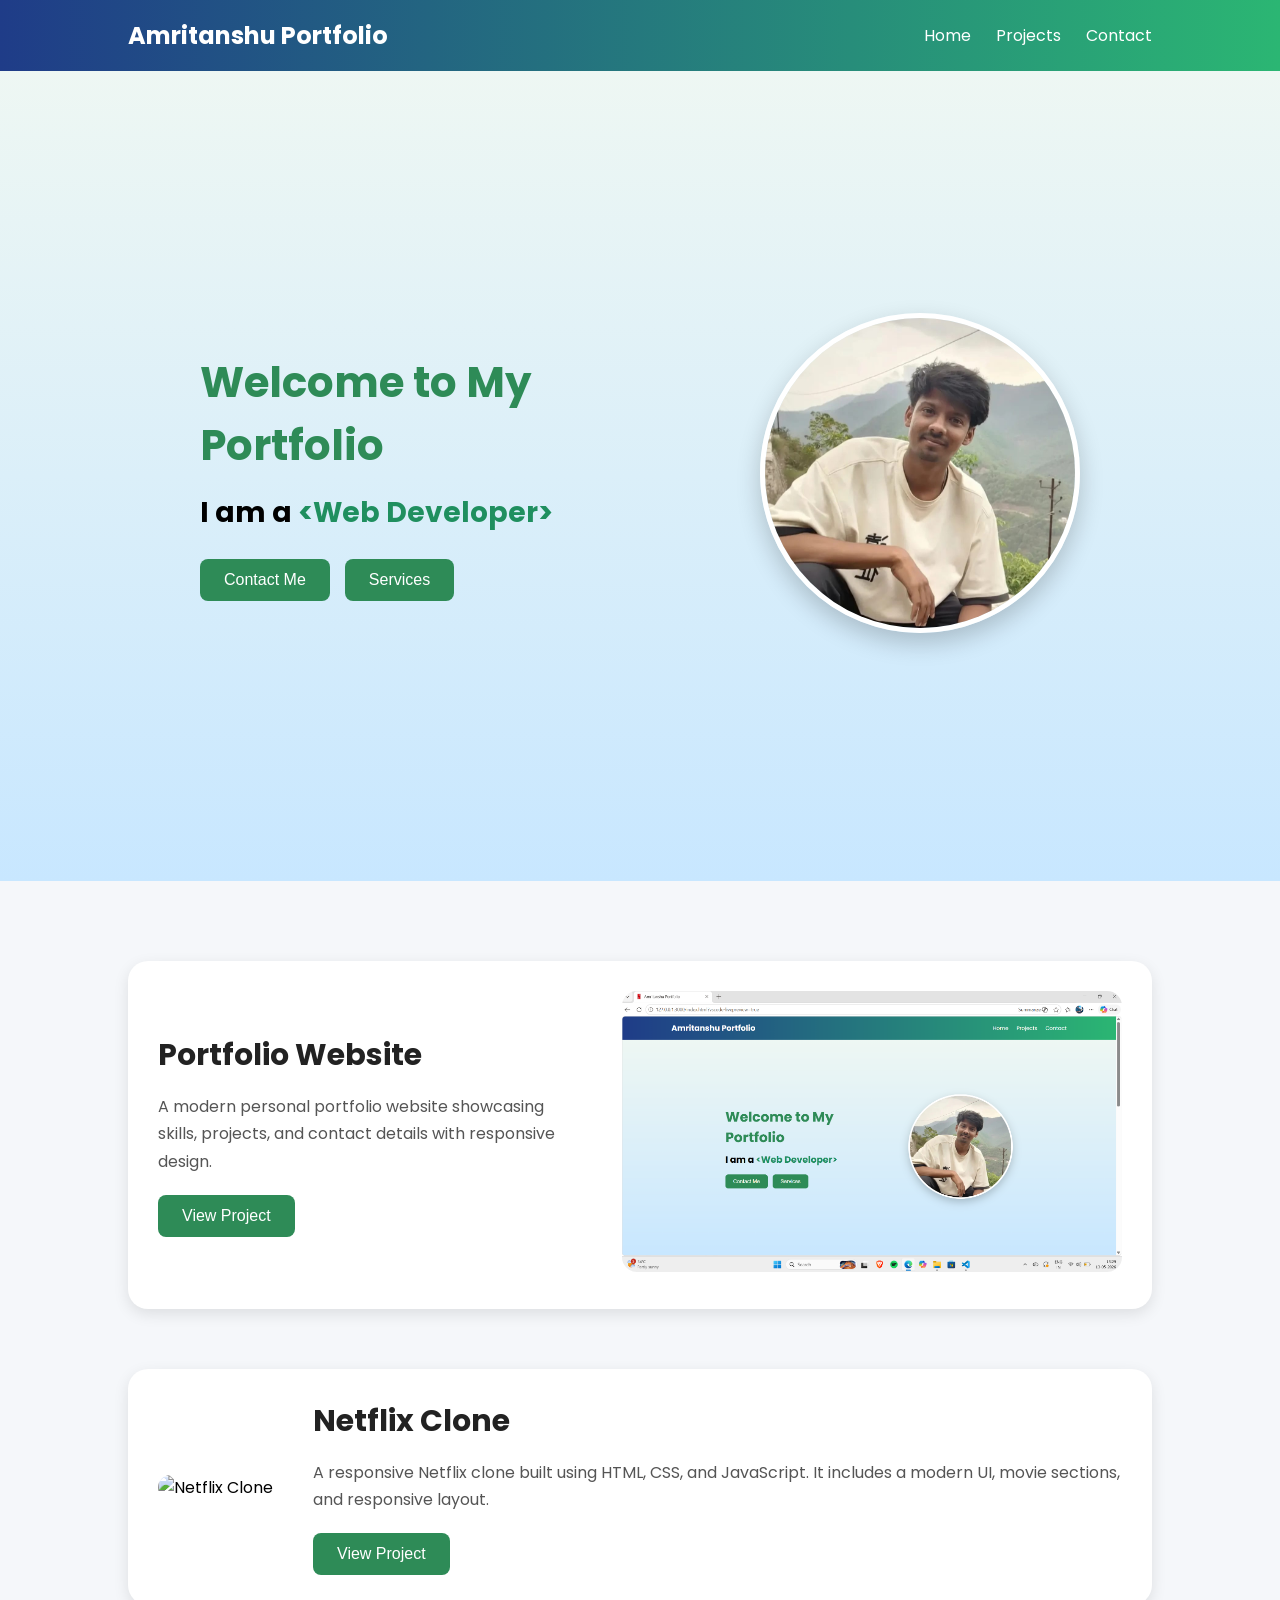
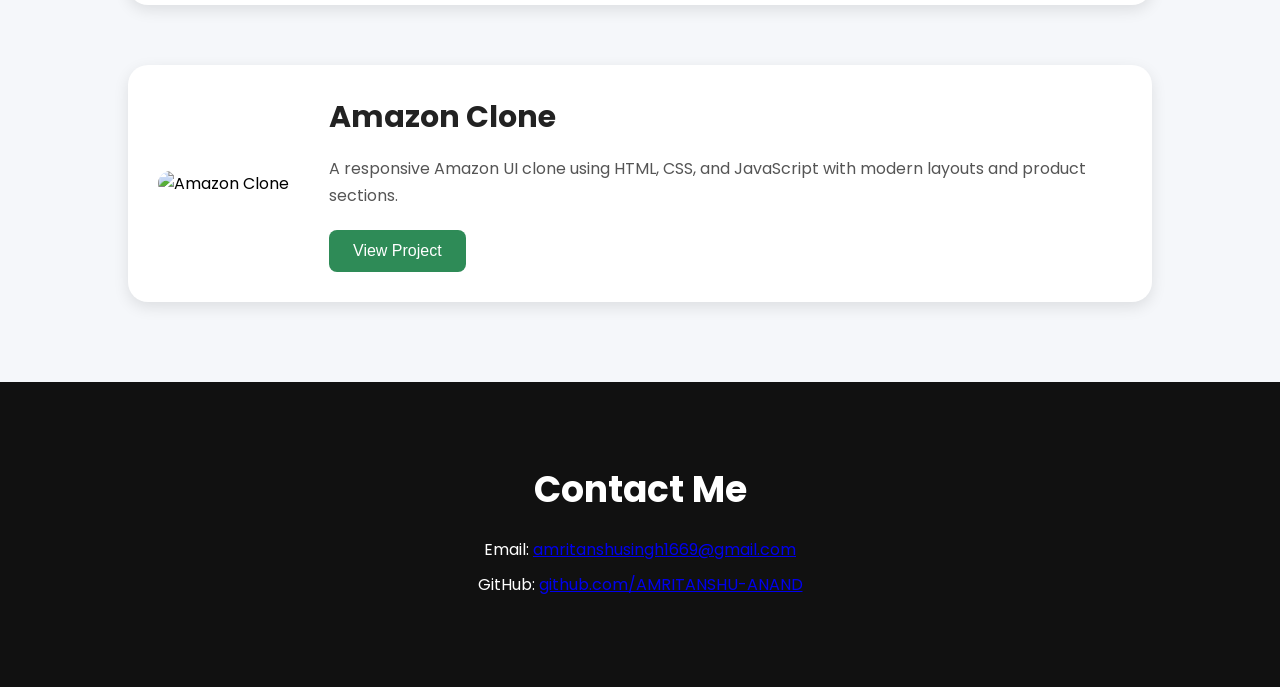
==== index.html @ d7f9ae3c "feat: implement DOM manipulation for interactive UI" ====
<!DOCTYPE html>
<html lang="en">

<head>
    <meta charset="UTF-8" />
    <meta name="viewport" content="width=device-width, initial-scale=1.0" />

    <title>Amritanshu Portfolio</title>

    <link rel="stylesheet" href="style.css" />

    <link rel="preconnect" href="https://fonts.googleapis.com">
    <link rel="preconnect" href="https://fonts.gstatic.com" crossorigin>

    <link href="https://fonts.googleapis.com/css2?family=Poppins:wght@300;400;500;600;700&display=swap"
        rel="stylesheet">
</head>

<body>

    <!-- Navbar -->
    <nav>

        <div class="logo">
            Amritanshu Portfolio
        </div>

        <ul>
            <li><a href="#">Home</a></li>
            <li><a href="#projects">Projects</a></li>
            <li><a href="#contact">Contact</a></li>
        </ul>

    </nav>

    <!-- Main -->
    <main>

        <!-- Hero Section -->
        <section class="hero">

            <div class="hero-left">

                <h1 class="one">
                    Welcome to My Portfolio
                </h1>

                <h2 class="two">
                    I am a
                    <span class="bold">&lt;Web Developer&gt;</span>
                </h2>

                <div class="buttons-container">

                    <button class="btn" id="contactBtn">
                        Contact Me
                    </button>

                    <button class="btn" id="servicesBtn">
                        Services
                    </button>

                </div>

            </div>

            <div class="hero-right">
                <img src="assets/images/my-pic.jpeg" alt="My Photo">
            </div>

        </section>

        <!-- Projects Section -->
        <section class="projects" id="projects">

            <!-- Project 1 -->
            <div class="project row-reverse">

                <div class="project-image">
                    <img src="assets/images/portfolio-screenshot.png"
                        alt="Portfolio Website">
                </div>

                <div class="project-info">

                    <h2 class="text">
                        Portfolio Website
                    </h2>

                    <p>
                        A modern personal portfolio website showcasing
                        skills, projects, and contact details with
                        responsive design.
                    </p>

                    <button class="btn project-btn">
                        View Project
                    </button>

                </div>

            </div>

            <!-- Project 2 -->
            <div class="project">

                <div class="project-image">
                    <img src="assets/images/netflix-clone-screenshot.png"
                        alt="Netflix Clone">
                </div>

                <div class="project-info">

                    <h2 class="text">
                        Netflix Clone
                    </h2>

                    <p>
                        A responsive Netflix clone built using HTML,
                        CSS, and JavaScript. It includes a modern UI,
                        movie sections, and responsive layout.
                    </p>

                    <button class="btn project-btn">
                        View Project
                    </button>

                </div>

            </div>

            <!-- Project 3 -->
            <div class="project">

                <div class="project-image">
                    <img src="assets/images/amazon-clone-screenshot.png"
                        alt="Amazon Clone">
                </div>

                <div class="project-info">

                    <h2 class="text">
                        Amazon Clone
                    </h2>

                    <p>
                        A responsive Amazon UI clone using HTML, CSS,
                        and JavaScript with modern layouts and product sections.
                    </p>

                    <button class="btn project-btn">
                        View Project
                    </button>

                </div>

            </div>

        </section>

        <!-- Contact Section -->
        <section class="contact" id="contact">

            <h2>Contact Me</h2>

            <p>
                Email:
                <a href="mailto:amritanshusingh1669@gmail.com">
                    amritanshusingh1669@gmail.com
                </a>
            </p>

            <p>
                GitHub:
                <a href="https://github.com/AMRITANSHU-ANAND"
                    target="blank">
                    github.com/AMRITANSHU-ANAND
                </a>
            </p>

        </section>

    </main>

    <script src="script.js"></script>

</body>

</html>
---- style.css ----
* {
    margin: 0;
    padding: 0;
    box-sizing: border-box;
}

body {
    font-family: "Poppins", sans-serif;
    background-color: #f5f7fa;
}

/* Navbar */

nav {
    display: flex;
    justify-content: space-between;
    align-items: center;
    padding: 18px 10%;
    background: linear-gradient(90deg, #1f3c88, #2bb673);
    color: white;
    position: sticky;
    top: 0;
    z-index: 1000;
}

.logo {
    font-size: 24px;
    font-weight: 700;
}

nav ul {
    display: flex;
    gap: 25px;
    align-items: center;
}

nav ul li {
    list-style: none;
}

nav ul li a {
    text-decoration: none;
    color: white;
    transition: 0.3s;
}

nav ul li a:hover {
    color: #d1f7e2;
}

/* Hero Section */

.hero {
    min-height: 90vh;
    display: flex;
    justify-content: center;
    align-items: center;
    gap: 60px;
    padding: 40px 10%;
    background: linear-gradient(#eef7f3, #c8e7ff);
}

.hero-left {
    max-width: 500px;
}

.one {
    font-size: 42px;
    color: seagreen;
    margin-bottom: 15px;
}

.two {
    font-size: 28px;
    margin-bottom: 20px;
}

.bold {
    color: #1f8f5f;
    font-weight: bold;
}

.buttons-container {
    display: flex;
    gap: 15px;
    margin-top: 25px;
}

.btn {
    padding: 12px 24px;
    border: none;
    border-radius: 8px;
    background-color: seagreen;
    color: white;
    font-size: 16px;
    cursor: pointer;
    transition: 0.3s;
}

.btn:hover {
    background-color: #166d4b;
    transform: translateY(-2px);
}

.hero-right img {
    width: 320px;
    height: 320px;
    border-radius: 50%;
    object-fit: cover;
    border: 5px solid white;
    box-shadow: 0 10px 25px rgba(0,0,0,0.2);
}

/* Projects */

.projects {
    padding: 80px 10%;
    display: flex;
    flex-direction: column;
    gap: 60px;
}

.project {
    display: flex;
    align-items: center;
    gap: 40px;
    background: white;
    padding: 30px;
    border-radius: 20px;
    box-shadow: 0 5px 15px rgba(0,0,0,0.1);
}

.row-reverse {
    flex-direction: row-reverse;
}

.project-image img {
    width: 100%;
    max-width: 500px;
    border-radius: 15px;
}

.project-info {
    flex: 1;
}

.project-info .text {
    font-size: 30px;
    margin-bottom: 15px;
    color: #222;
}

.project-info p {
    line-height: 1.7;
    margin-bottom: 20px;
    color: #555;
}

/* Contact */

.contact {
    padding: 80px 10%;
    text-align: center;
    background: #111;
    color: white;
}

.contact h2 {
    margin-bottom: 20px;
    font-size: 36px;
}

.contact p {
    margin: 10px 0;
}

/* Responsive */

@media (max-width: 900px) {

    .hero {
        flex-direction: column;
        text-align: center;
    }

    .project,
    .row-reverse {
        flex-direction: column;
    }

    nav {
        flex-direction: column;
        gap: 15px;
    }

    .hero-right img {
        width: 250px;
        height: 250px;
    }
}
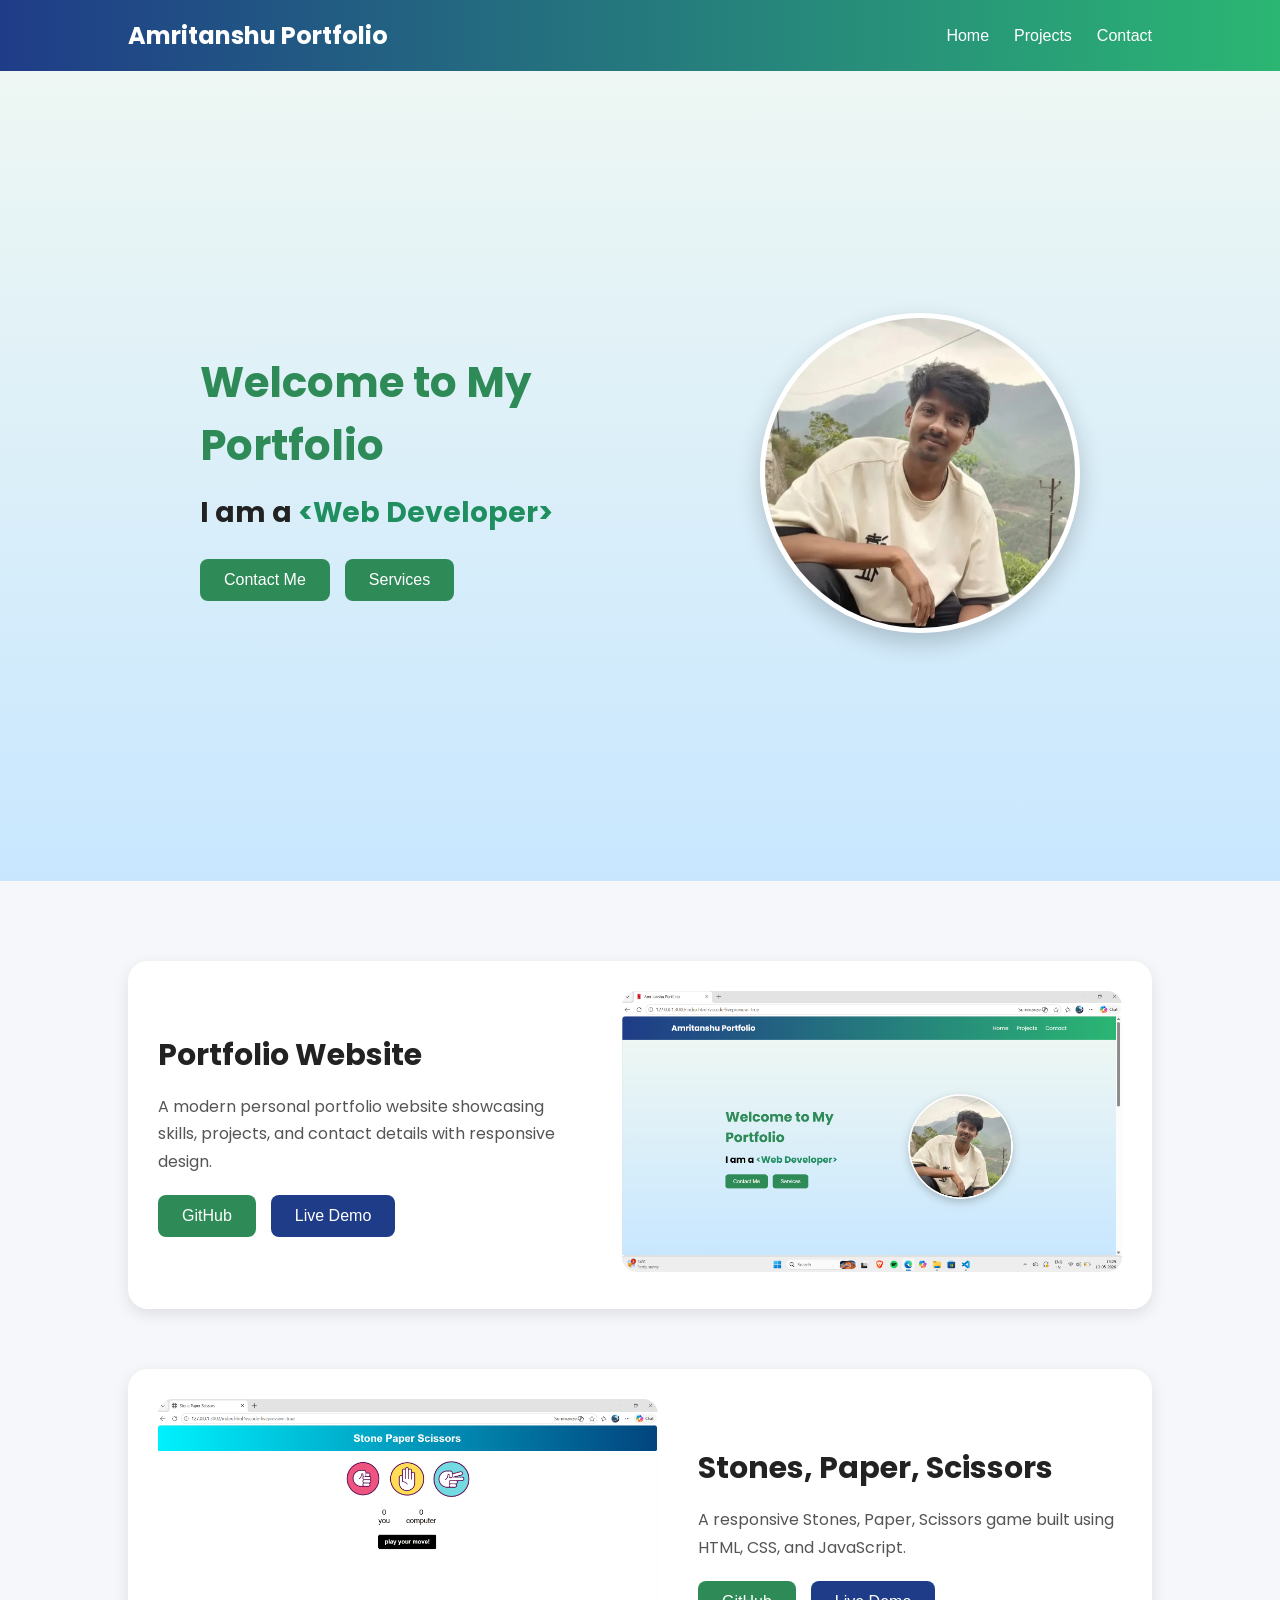
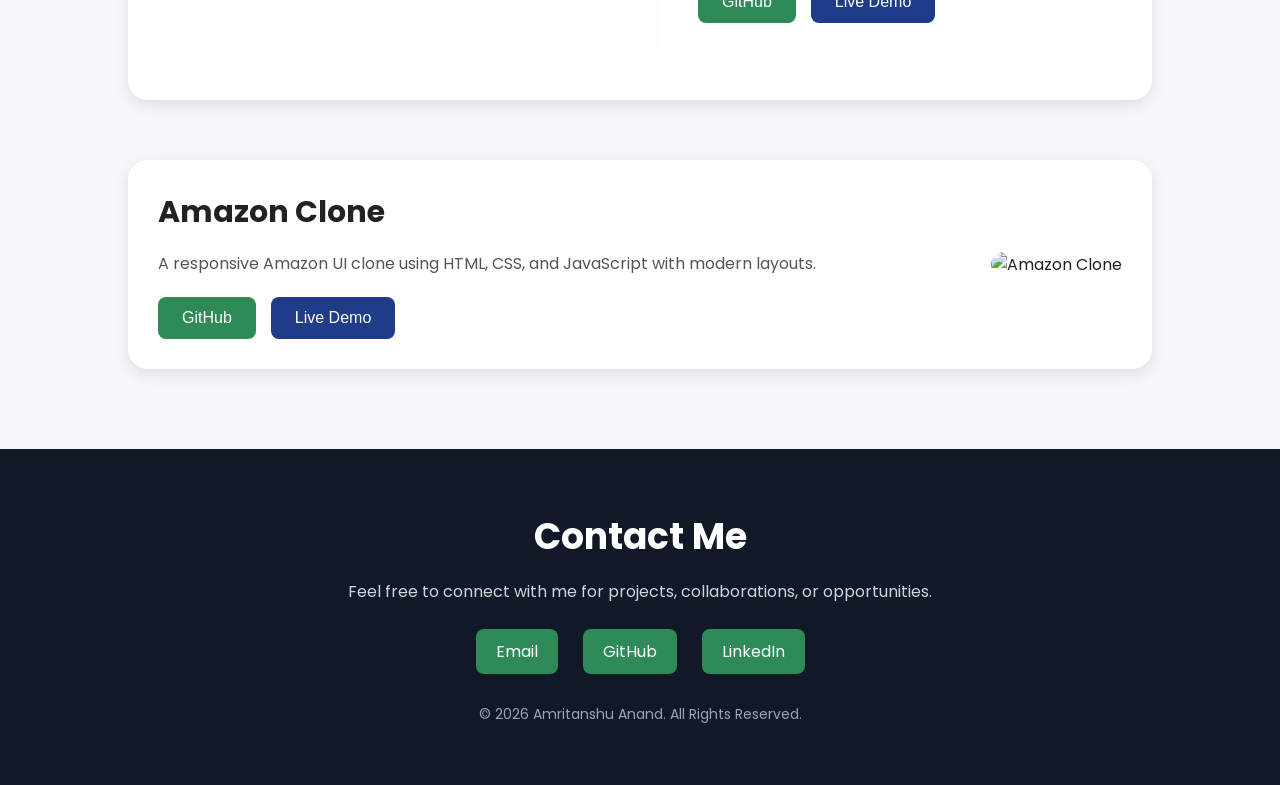
==== commit 6317db88: "feat: update portfolio design with responsive project section" ====
--- a/index.html
+++ b/index.html
@@ -71,119 +71,155 @@
         </section>
 
         <!-- Projects Section -->
-        <section class="projects" id="projects">
-
-            <!-- Project 1 -->
-            <div class="project row-reverse">
-
-                <div class="project-image">
-                    <img src="assets/images/portfolio-screenshot.png"
-                        alt="Portfolio Website">
-                </div>
-
-                <div class="project-info">
-
-                    <h2 class="text">
-                        Portfolio Website
-                    </h2>
-
-                    <p>
-                        A modern personal portfolio website showcasing
-                        skills, projects, and contact details with
-                        responsive design.
-                    </p>
-
-                    <button class="btn project-btn">
-                        View Project
-                    </button>
-
-                </div>
-
-            </div>
-
-            <!-- Project 2 -->
-            <div class="project">
-
-                <div class="project-image">
-                    <img src="assets/images/netflix-clone-screenshot.png"
-                        alt="Netflix Clone">
-                </div>
-
-                <div class="project-info">
-
-                    <h2 class="text">
-                        Netflix Clone
-                    </h2>
-
-                    <p>
-                        A responsive Netflix clone built using HTML,
-                        CSS, and JavaScript. It includes a modern UI,
-                        movie sections, and responsive layout.
-                    </p>
-
-                    <button class="btn project-btn">
-                        View Project
-                    </button>
-
-                </div>
-
-            </div>
-
-            <!-- Project 3 -->
-            <div class="project">
-
-                <div class="project-image">
-                    <img src="assets/images/amazon-clone-screenshot.png"
-                        alt="Amazon Clone">
-                </div>
-
-                <div class="project-info">
-
-                    <h2 class="text">
-                        Amazon Clone
-                    </h2>
-
-                    <p>
-                        A responsive Amazon UI clone using HTML, CSS,
-                        and JavaScript with modern layouts and product sections.
-                    </p>
-
-                    <button class="btn project-btn">
-                        View Project
-                    </button>
-
-                </div>
-
-            </div>
-
-        </section>
-
-        <!-- Contact Section -->
-        <section class="contact" id="contact">
-
-            <h2>Contact Me</h2>
+        <!-- Projects Section -->
+<section class="projects" id="projects">
+
+    <!-- Project 1 -->
+    <div class="project row-reverse">
+
+        <div class="project-image">
+            <img src="assets/images/portfolio-screenshot.png"
+                alt="Portfolio Website">
+        </div>
+
+        <div class="project-info">
+
+            <h2 class="text">Portfolio Website</h2>
 
             <p>
-                Email:
-                <a href="mailto:amritanshusingh1669@gmail.com">
-                    amritanshusingh1669@gmail.com
-                </a>
+                A modern personal portfolio website showcasing
+                skills, projects, and contact details with
+                responsive design.
             </p>
 
+            <div class="project-buttons">
+
+                <button class="btn project-btn"
+                    data-link="https://github.com/AMRITANSHU-ANAND/portfolio-website">
+                    GitHub
+                </button>
+
+                <button class="btn live-btn"
+                    data-link="https://amritanshu-anand.github.io/portfolio-website/">
+                    Live Demo
+                </button>
+
+            </div>
+
+        </div>
+
+    </div>
+
+    <!-- Project 2 -->
+    <div class="project">
+
+        <div class="project-image">
+            <img src="assets/images/stones-paper-scissors-screenshot.png"
+                alt="Stones Paper Scissors">
+        </div>
+
+        <div class="project-info">
+
+            <h2 class="text">Stones, Paper, Scissors</h2>
+
             <p>
-                GitHub:
-                <a href="https://github.com/AMRITANSHU-ANAND"
-                    target="blank">
-                    github.com/AMRITANSHU-ANAND
-                </a>
+                A responsive Stones, Paper, Scissors game built using
+                HTML, CSS, and JavaScript.
             </p>
 
-        </section>
+            <div class="project-buttons">
+
+                <button class="btn project-btn"
+                    data-link="https://github.com/AMRITANSHU-ANAND/stone-paper-scissors-game">
+                    GitHub
+                </button>
+
+                <button class="btn live-btn"
+                    data-link="https://amritanshu-anand.github.io/stone-paper-scissors-game/">
+                    Live Demo
+                </button>
+
+            </div>
+
+        </div>
+
+    </div>
+
+    <!-- Project 3 -->
+    <div class="project row-reverse">
+
+        <div class="project-image">
+            <img src="assets/images/amazon-clone-screenshot.png"
+                alt="Amazon Clone">
+        </div>
+
+        <div class="project-info">
+
+            <h2 class="text">Amazon Clone</h2>
+
+            <p>
+                A responsive Amazon UI clone using HTML, CSS,
+                and JavaScript with modern layouts.
+            </p>
+
+            <div class="project-buttons">
+
+                <button class="btn project-btn"
+                    data-link="https://github.com/AMRITANSHU-ANAND/amazon-clone">
+                    GitHub
+                </button>
+
+                <button class="btn live-btn"
+                    data-link="https://amritanshu-anand.github.io/amazon-clone/">
+                    Live Demo
+                </button>
+
+            </div>
+
+        </div>
+
+    </div>
+
+</section>
 
     </main>
 
     <script src="script.js"></script>
 
+    <!-- Contact Footer -->
+<footer class="footer" id="contact">
+
+    <h2>Contact Me</h2>
+
+    <p class="footer-text">
+        Feel free to connect with me for projects,
+        collaborations, or opportunities.
+    </p>
+
+    <div class="footer-links">
+
+        <a href="mailto:amritanshusingh1669@gmail.com">
+            Email
+        </a>
+
+        <a href="https://github.com/AMRITANSHU-ANAND"
+            target=" blank">
+            GitHub
+        </a>
+
+        <a href="https://www.linkedin.com/in/amritanshu-anand-4b5ba2312/"
+            target=" blank">
+            LinkedIn
+        </a>
+
+    </div>
+
+    <p class="copyright">
+        © 2026 Amritanshu Anand. All Rights Reserved.
+    </p>
+
+</footer>
+
 </body>
 
 </html>
--- a/style.css
+++ b/style.css
@@ -7,9 +7,12 @@
 body {
     font-family: "Poppins", sans-serif;
     background-color: #f5f7fa;
-}
-
-/* Navbar */
+    color: #222;
+}
+
+/* =========================
+   Navbar
+========================= */
 
 nav {
     display: flex;
@@ -42,13 +45,16 @@
     text-decoration: none;
     color: white;
     transition: 0.3s;
+    font-weight: 500;
 }
 
 nav ul li a:hover {
     color: #d1f7e2;
 }
 
-/* Hero Section */
+/* =========================
+   Hero Section
+========================= */
 
 .hero {
     min-height: 90vh;
@@ -85,6 +91,10 @@
     gap: 15px;
     margin-top: 25px;
 }
+
+/* =========================
+   Buttons
+========================= */
 
 .btn {
     padding: 12px 24px;
@@ -94,13 +104,26 @@
     color: white;
     font-size: 16px;
     cursor: pointer;
-    transition: 0.3s;
+    transition: 0.3s ease;
+    font-weight: 500;
 }
 
 .btn:hover {
     background-color: #166d4b;
     transform: translateY(-2px);
 }
+
+.live-btn {
+    background-color: #1f3c88;
+}
+
+.live-btn:hover {
+    background-color: #14295f;
+}
+
+/* =========================
+   Hero Image
+========================= */
 
 .hero-right img {
     width: 320px;
@@ -108,10 +131,12 @@
     border-radius: 50%;
     object-fit: cover;
     border: 5px solid white;
-    box-shadow: 0 10px 25px rgba(0,0,0,0.2);
-}
-
-/* Projects */
+    box-shadow: 0 10px 25px rgba(0, 0, 0, 0.2);
+}
+
+/* =========================
+   Projects Section
+========================= */
 
 .projects {
     padding: 80px 10%;
@@ -127,7 +152,7 @@
     background: white;
     padding: 30px;
     border-radius: 20px;
-    box-shadow: 0 5px 15px rgba(0,0,0,0.1);
+    box-shadow: 0 5px 15px rgba(0, 0, 0, 0.1);
 }
 
 .row-reverse {
@@ -156,31 +181,88 @@
     color: #555;
 }
 
-/* Contact */
-
-.contact {
-    padding: 80px 10%;
+.project-buttons {
+    display: flex;
+    gap: 15px;
+    margin-top: 20px;
+    flex-wrap: wrap;
+}
+
+/* =========================
+   Footer
+========================= */
+
+.footer {
+    background: #111827;
+    color: white;
     text-align: center;
-    background: #111;
-    color: white;
-}
-
-.contact h2 {
-    margin-bottom: 20px;
+    padding: 60px 10%;
+}
+
+.footer h2 {
     font-size: 36px;
-}
-
-.contact p {
-    margin: 10px 0;
-}
-
-/* Responsive */
+    margin-bottom: 15px;
+}
+
+.footer-text {
+    color: #d1d5db;
+    margin-bottom: 25px;
+    font-size: 16px;
+}
+
+.footer-links {
+    display: flex;
+    justify-content: center;
+    gap: 25px;
+    margin-bottom: 30px;
+    flex-wrap: wrap;
+}
+
+.footer-links a {
+    text-decoration: none;
+    color: white;
+    background: seagreen;
+    padding: 10px 20px;
+    border-radius: 8px;
+    transition: 0.3s ease;
+}
+
+.footer-links a:hover {
+    background: #166d4b;
+    transform: translateY(-3px);
+}
+
+.copyright {
+    color: #9ca3af;
+    font-size: 14px;
+}
+
+/* =========================
+   Responsive Design
+========================= */
 
 @media (max-width: 900px) {
+
+    nav {
+        flex-direction: column;
+        gap: 15px;
+        padding: 20px;
+    }
+
+    nav ul {
+        flex-wrap: wrap;
+        justify-content: center;
+    }
 
     .hero {
         flex-direction: column;
         text-align: center;
+        padding: 60px 8%;
+    }
+
+    .hero-right img {
+        width: 250px;
+        height: 250px;
     }
 
     .project,
@@ -188,13 +270,27 @@
         flex-direction: column;
     }
 
-    nav {
-        flex-direction: column;
-        gap: 15px;
-    }
-
-    .hero-right img {
-        width: 250px;
-        height: 250px;
+    .project-info {
+        text-align: center;
+    }
+
+    .project-buttons {
+        justify-content: center;
+    }
+
+    .one {
+        font-size: 34px;
+    }
+
+    .two {
+        font-size: 24px;
+    }
+
+    .project-info .text {
+        font-size: 26px;
+    }
+
+    .footer h2 {
+        font-size: 30px;
     }
 }
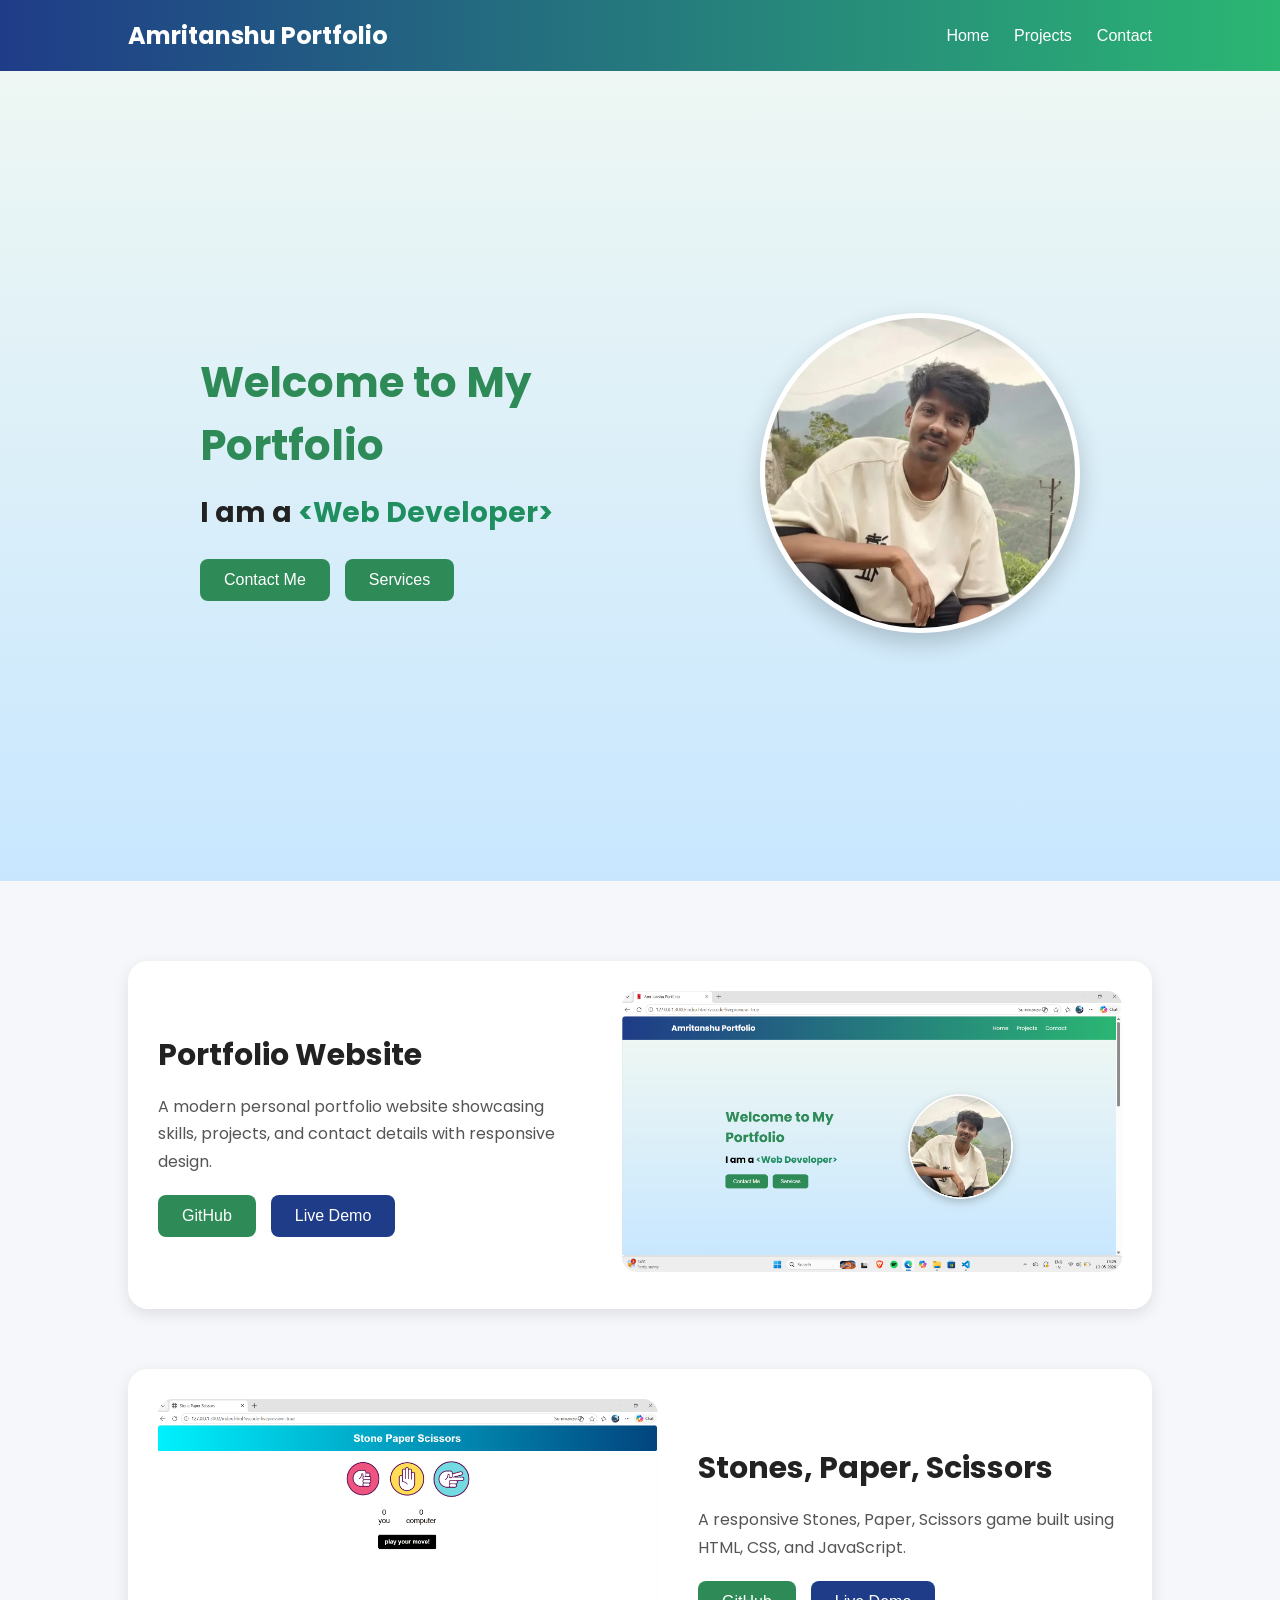
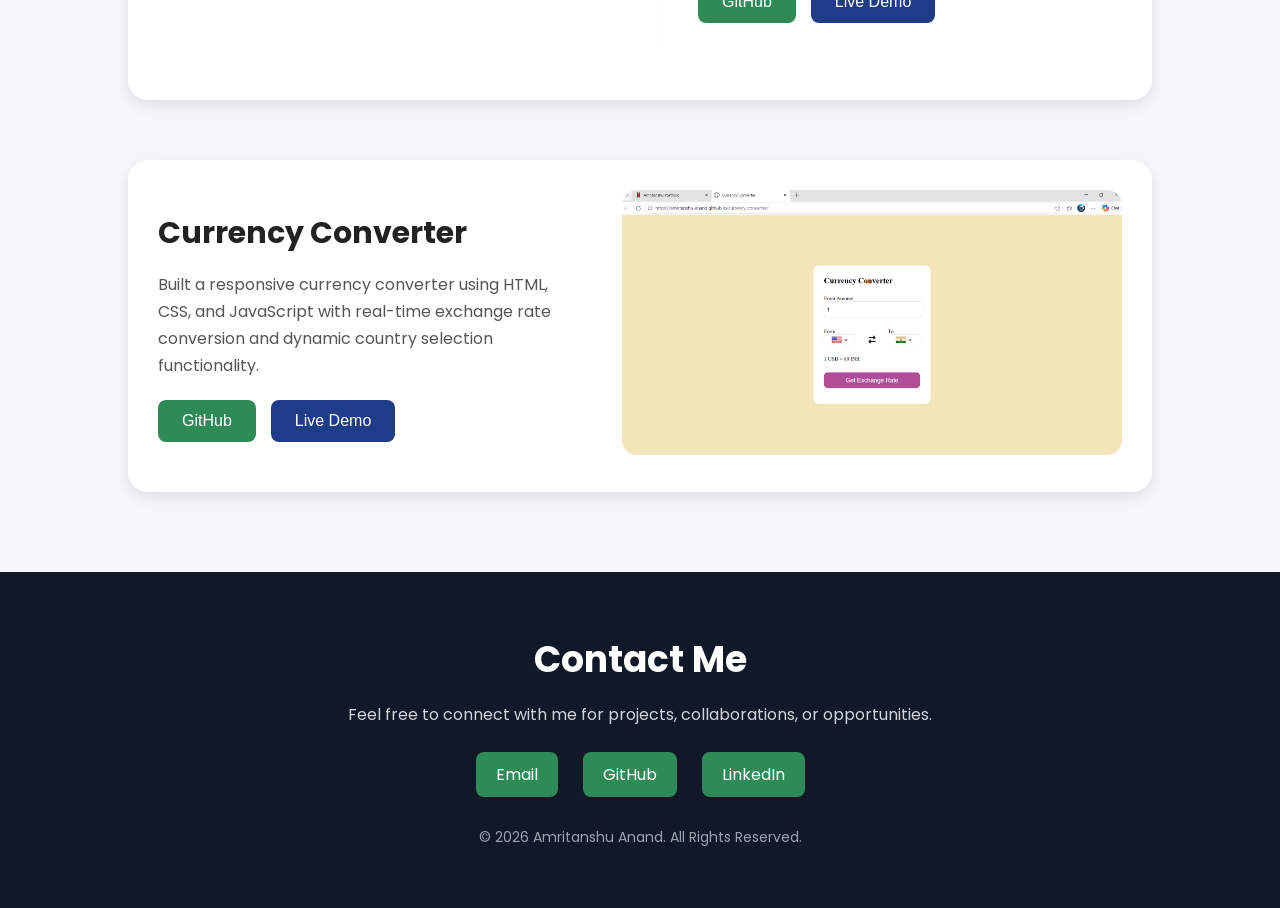
==== commit a6993717: "feat: add new project currency converter" ====
--- a/index.html
+++ b/index.html
@@ -149,28 +149,27 @@
     <div class="project row-reverse">
 
         <div class="project-image">
-            <img src="assets/images/amazon-clone-screenshot.png"
-                alt="Amazon Clone">
+            <img src="assets/images/currency-converter-screenshot.png"
+                alt="Currency Converter">
         </div>
 
         <div class="project-info">
 
-            <h2 class="text">Amazon Clone</h2>
+            <h2 class="text">Currency Converter</h2>
 
             <p>
-                A responsive Amazon UI clone using HTML, CSS,
-                and JavaScript with modern layouts.
+                Built a responsive currency converter using HTML, CSS, and JavaScript with real-time exchange rate conversion and dynamic country selection functionality.
             </p>
 
             <div class="project-buttons">
 
                 <button class="btn project-btn"
-                    data-link="https://github.com/AMRITANSHU-ANAND/amazon-clone">
+                    data-link="https://github.com/AMRITANSHU-ANAND/currency-converter">
                     GitHub
                 </button>
 
                 <button class="btn live-btn"
-                    data-link="https://amritanshu-anand.github.io/amazon-clone/">
+                    data-link="https://amritanshu-anand.github.io/currency-converter/">
                     Live Demo
                 </button>
 
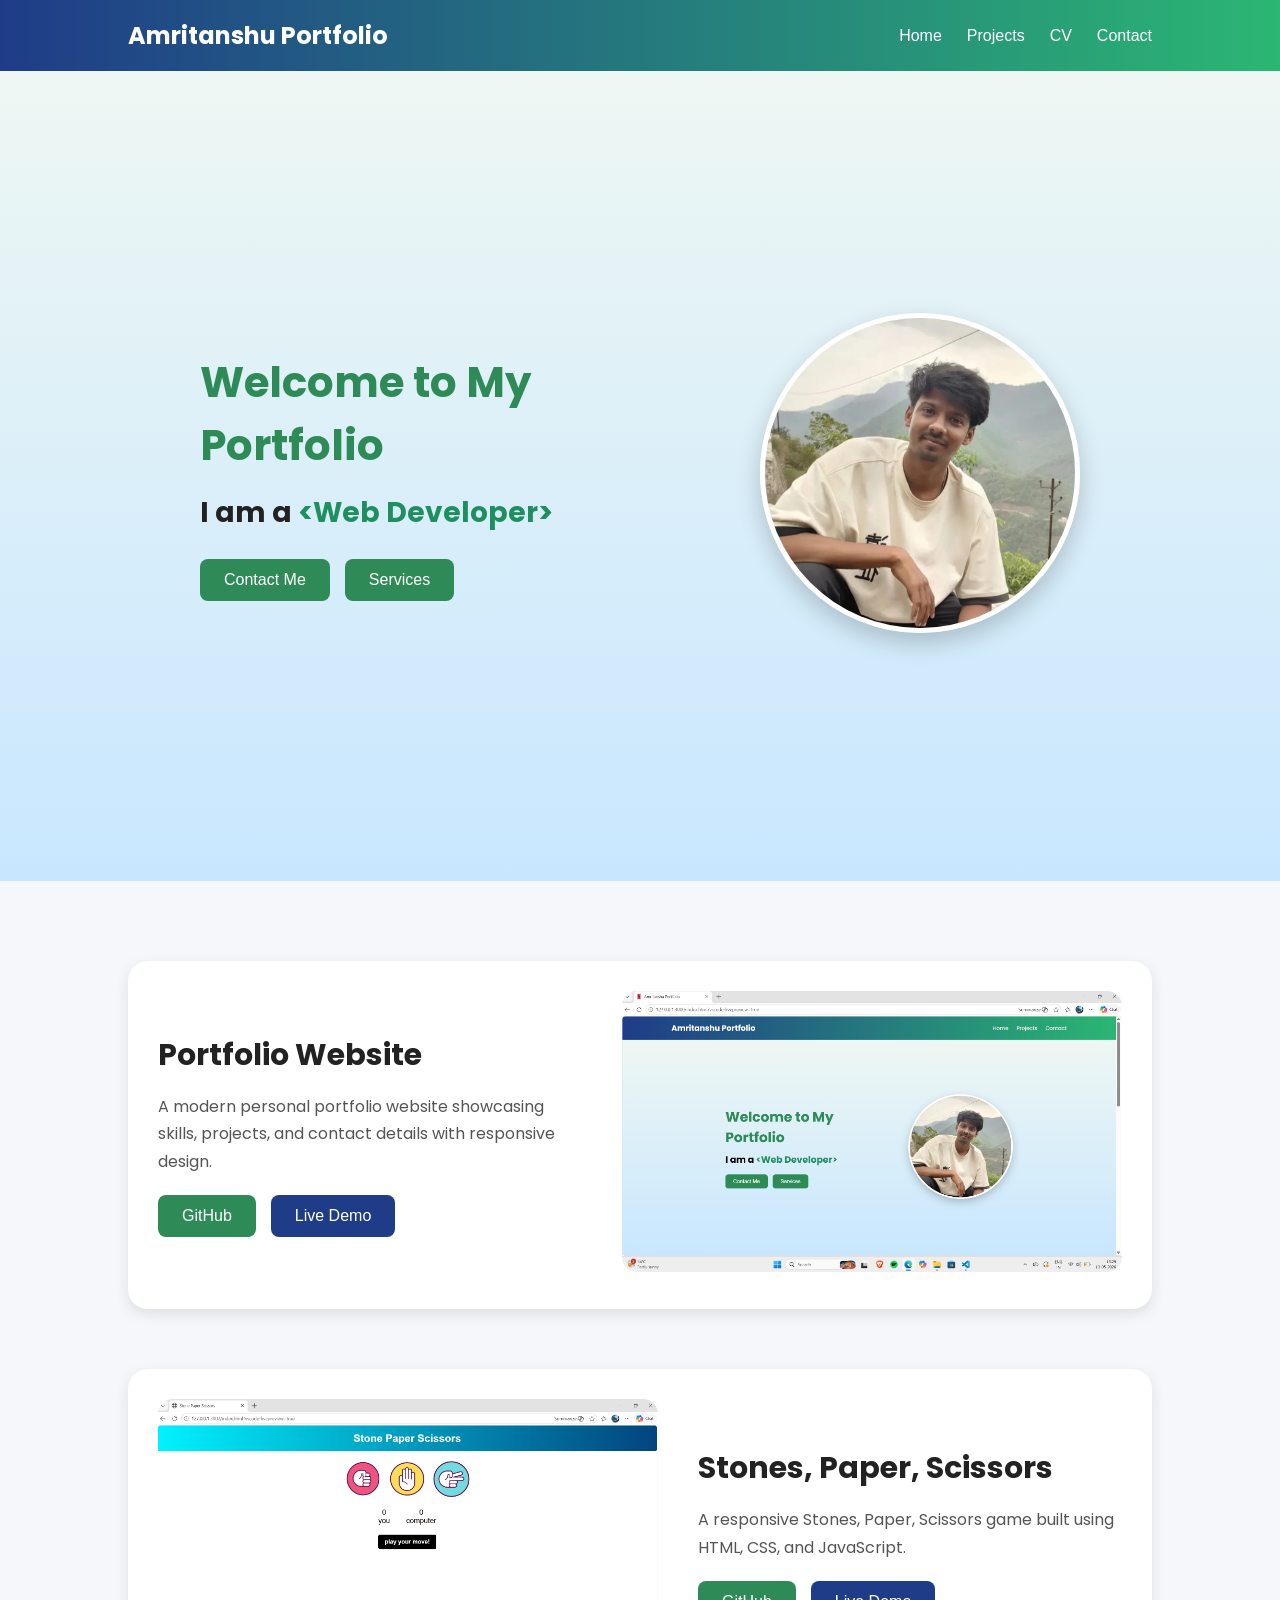
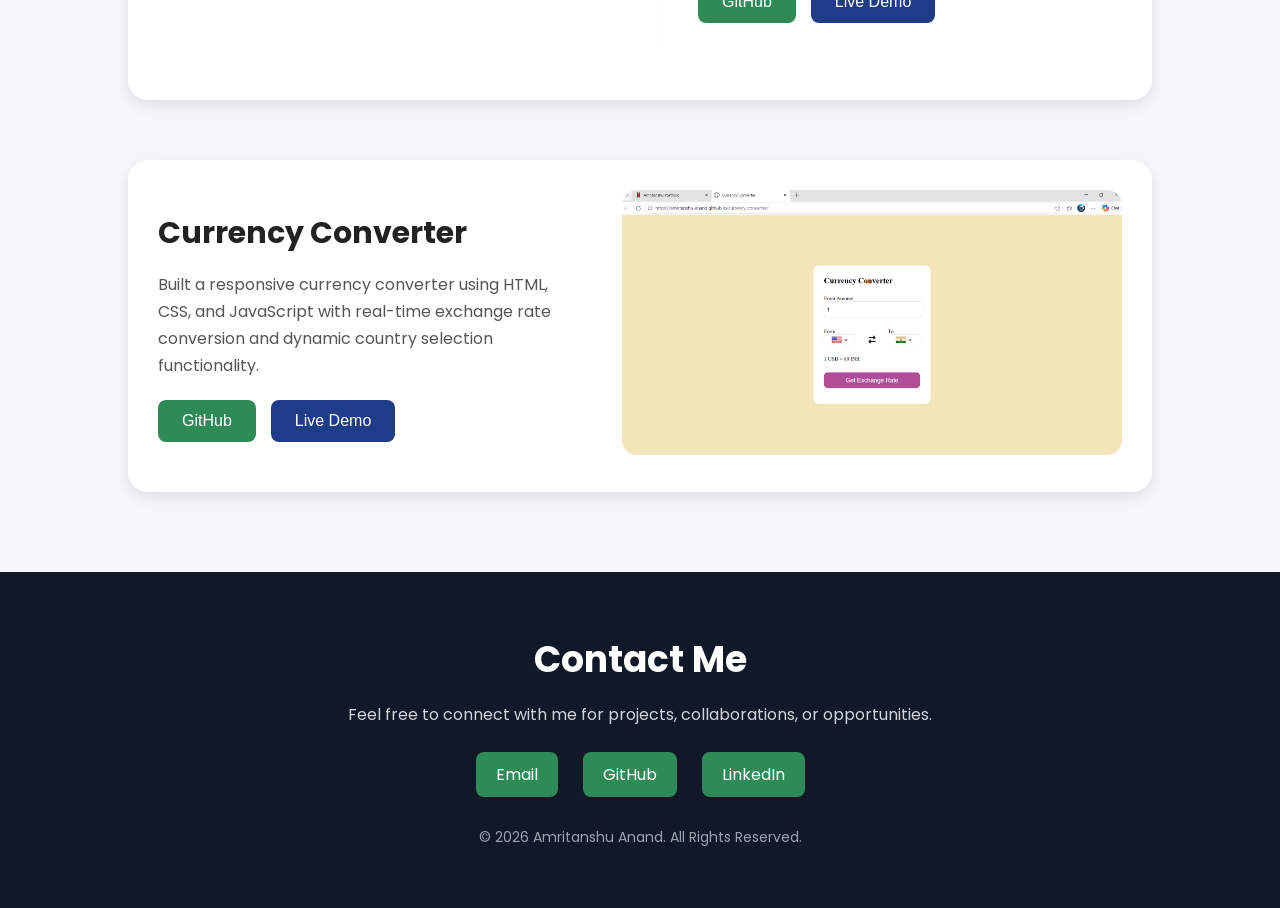
==== commit b1cd2ffb: "feat: add resume link to portfolio navbar" ====
--- a/index.html
+++ b/index.html
@@ -25,11 +25,12 @@
             Amritanshu Portfolio
         </div>
 
-        <ul>
-            <li><a href="#">Home</a></li>
-            <li><a href="#projects">Projects</a></li>
-            <li><a href="#contact">Contact</a></li>
-        </ul>
+     <ul>
+    <li><a href="#">Home</a></li>
+    <li><a href="#projects">Projects</a></li>
+    <li><a href="Amritanshu-Anand-Resume.pdf" target="_blank">CV</a></li>
+    <li><a href="#contact">Contact</a></li>
+</ul>
 
     </nav>
 
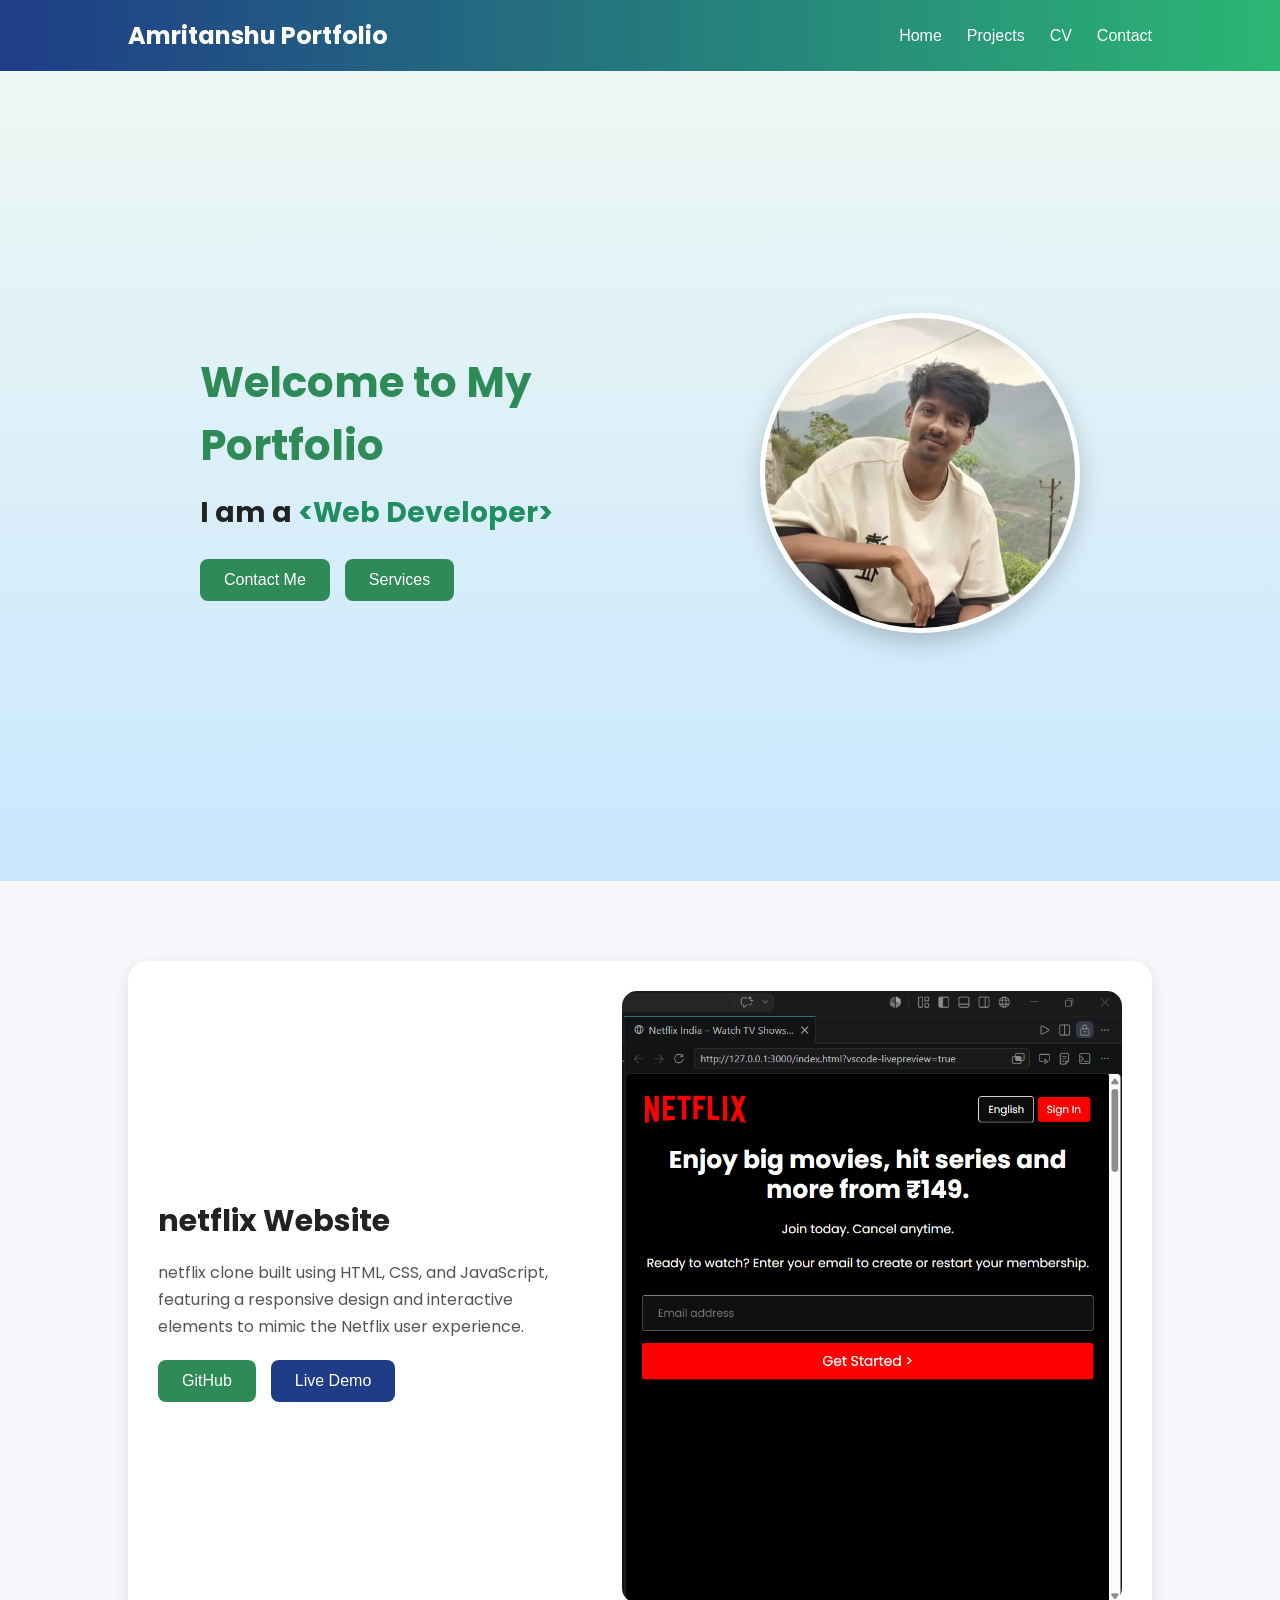
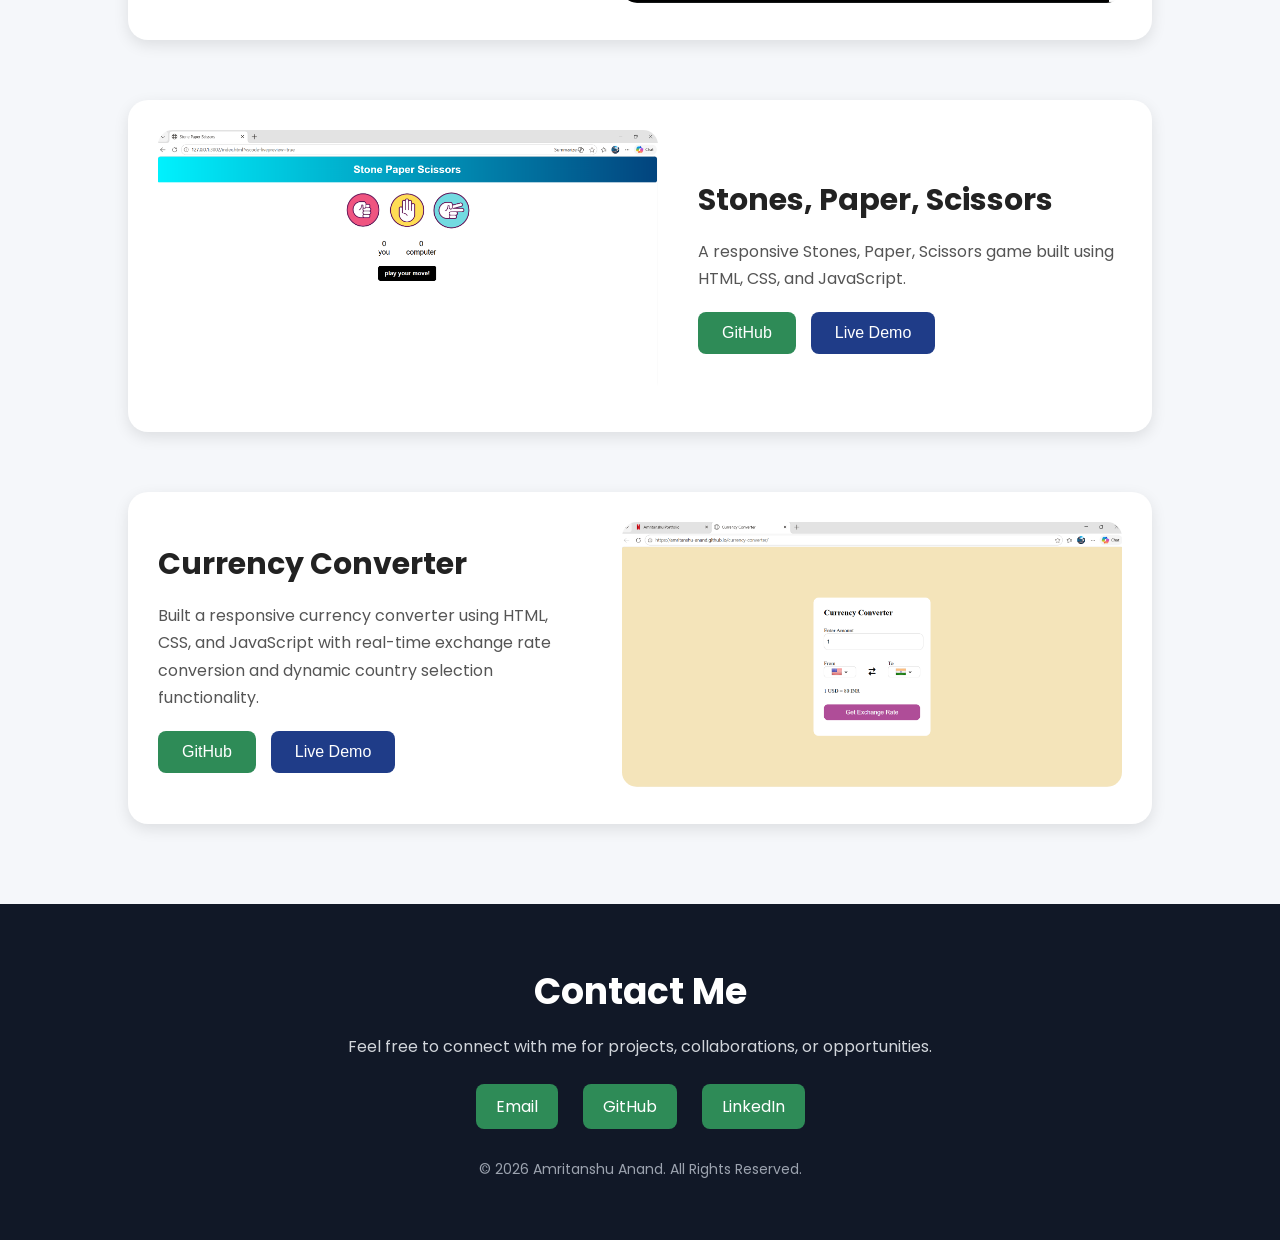
==== commit bdba58a4: "feat: showcase Netflix clone project in portfolio" ====
--- a/index.html
+++ b/index.html
@@ -79,29 +79,27 @@
     <div class="project row-reverse">
 
         <div class="project-image">
-            <img src="assets/images/portfolio-screenshot.png"
-                alt="Portfolio Website">
+            <img src="assets/images/netflix-screenshot.png"
+                alt="netflix-clone">
         </div>
 
         <div class="project-info">
 
-            <h2 class="text">Portfolio Website</h2>
+            <h2 class="text">netflix Website</h2>
 
             <p>
-                A modern personal portfolio website showcasing
-                skills, projects, and contact details with
-                responsive design.
+               netflix clone built using HTML, CSS, and JavaScript, featuring a responsive design and interactive elements to mimic the Netflix user experience.
             </p>
 
             <div class="project-buttons">
 
                 <button class="btn project-btn"
-                    data-link="https://github.com/AMRITANSHU-ANAND/portfolio-website">
+                    data-link="https://github.com/AMRITANSHU-ANAND/netflix-clone">
                     GitHub
                 </button>
 
                 <button class="btn live-btn"
-                    data-link="https://amritanshu-anand.github.io/portfolio-website/">
+                    data-link="https://amritanshu-anand.github.io/netflix-clone/">
                     Live Demo
                 </button>
 
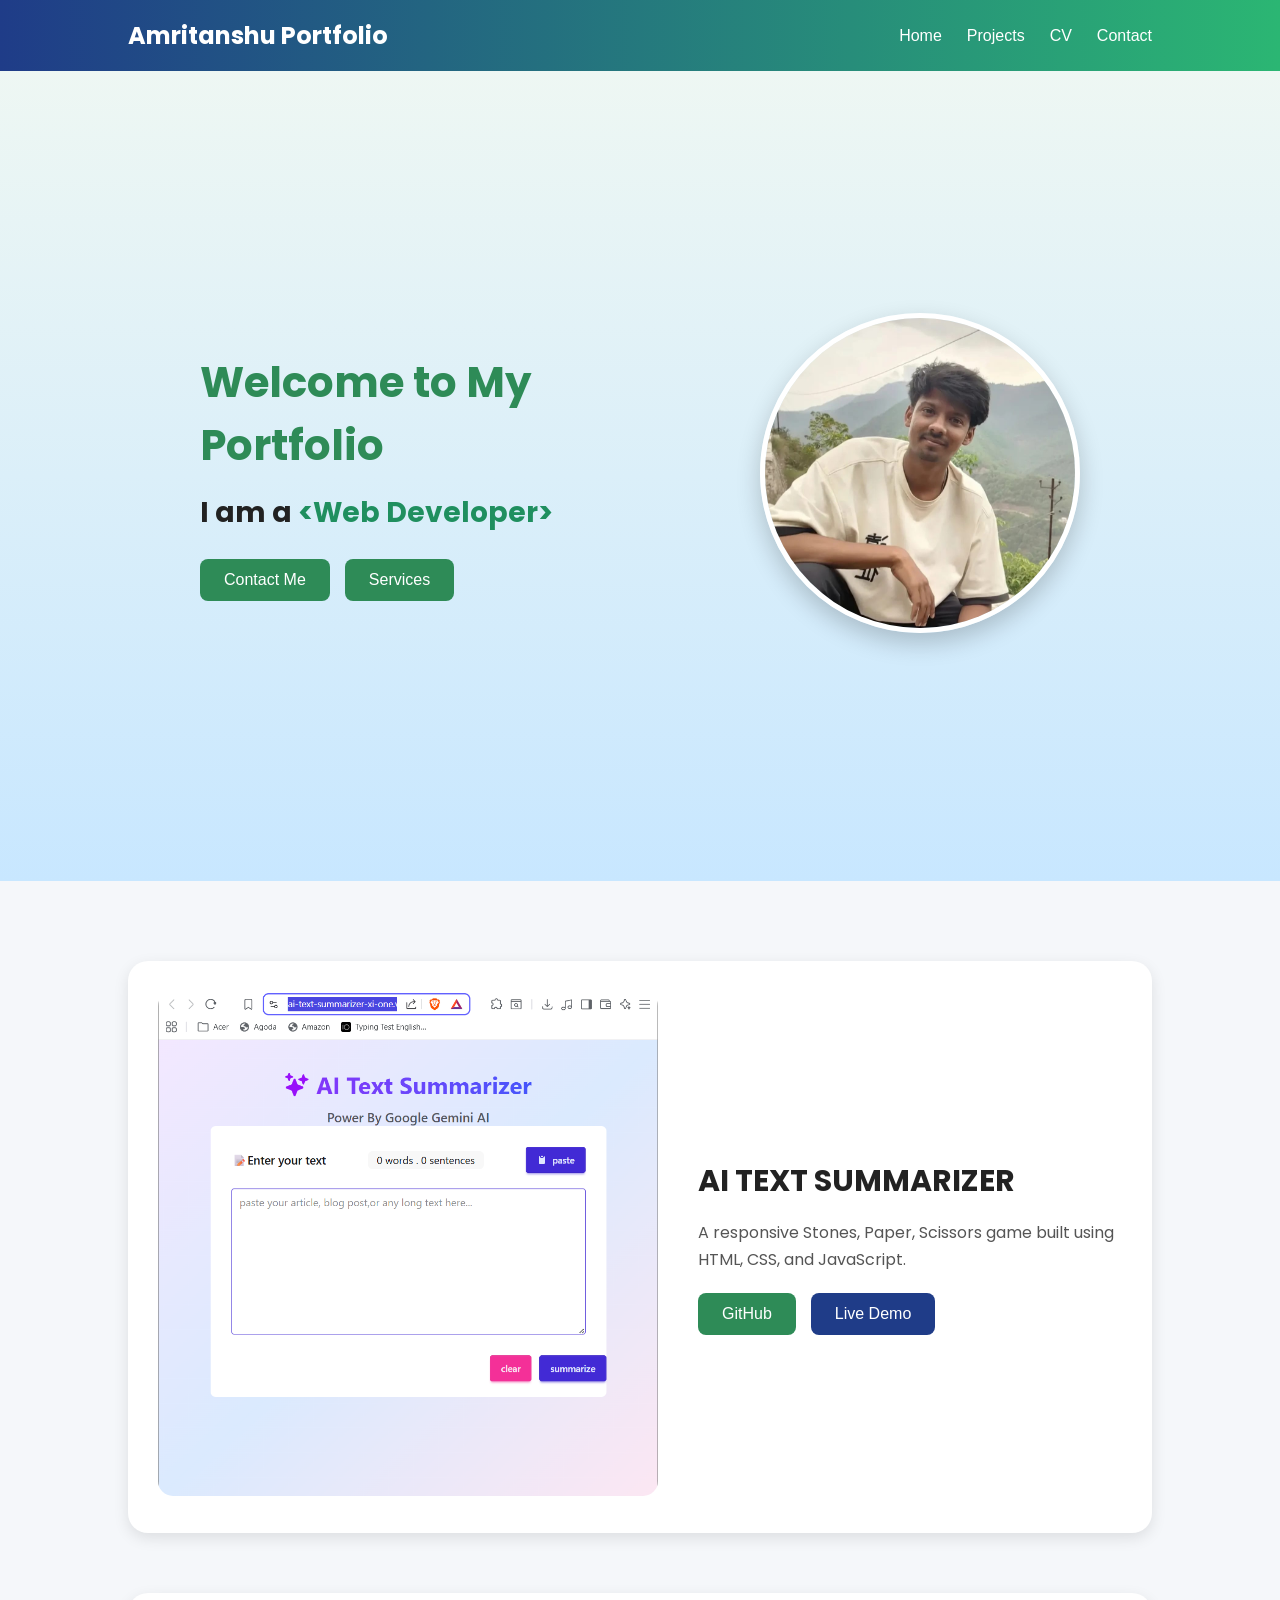
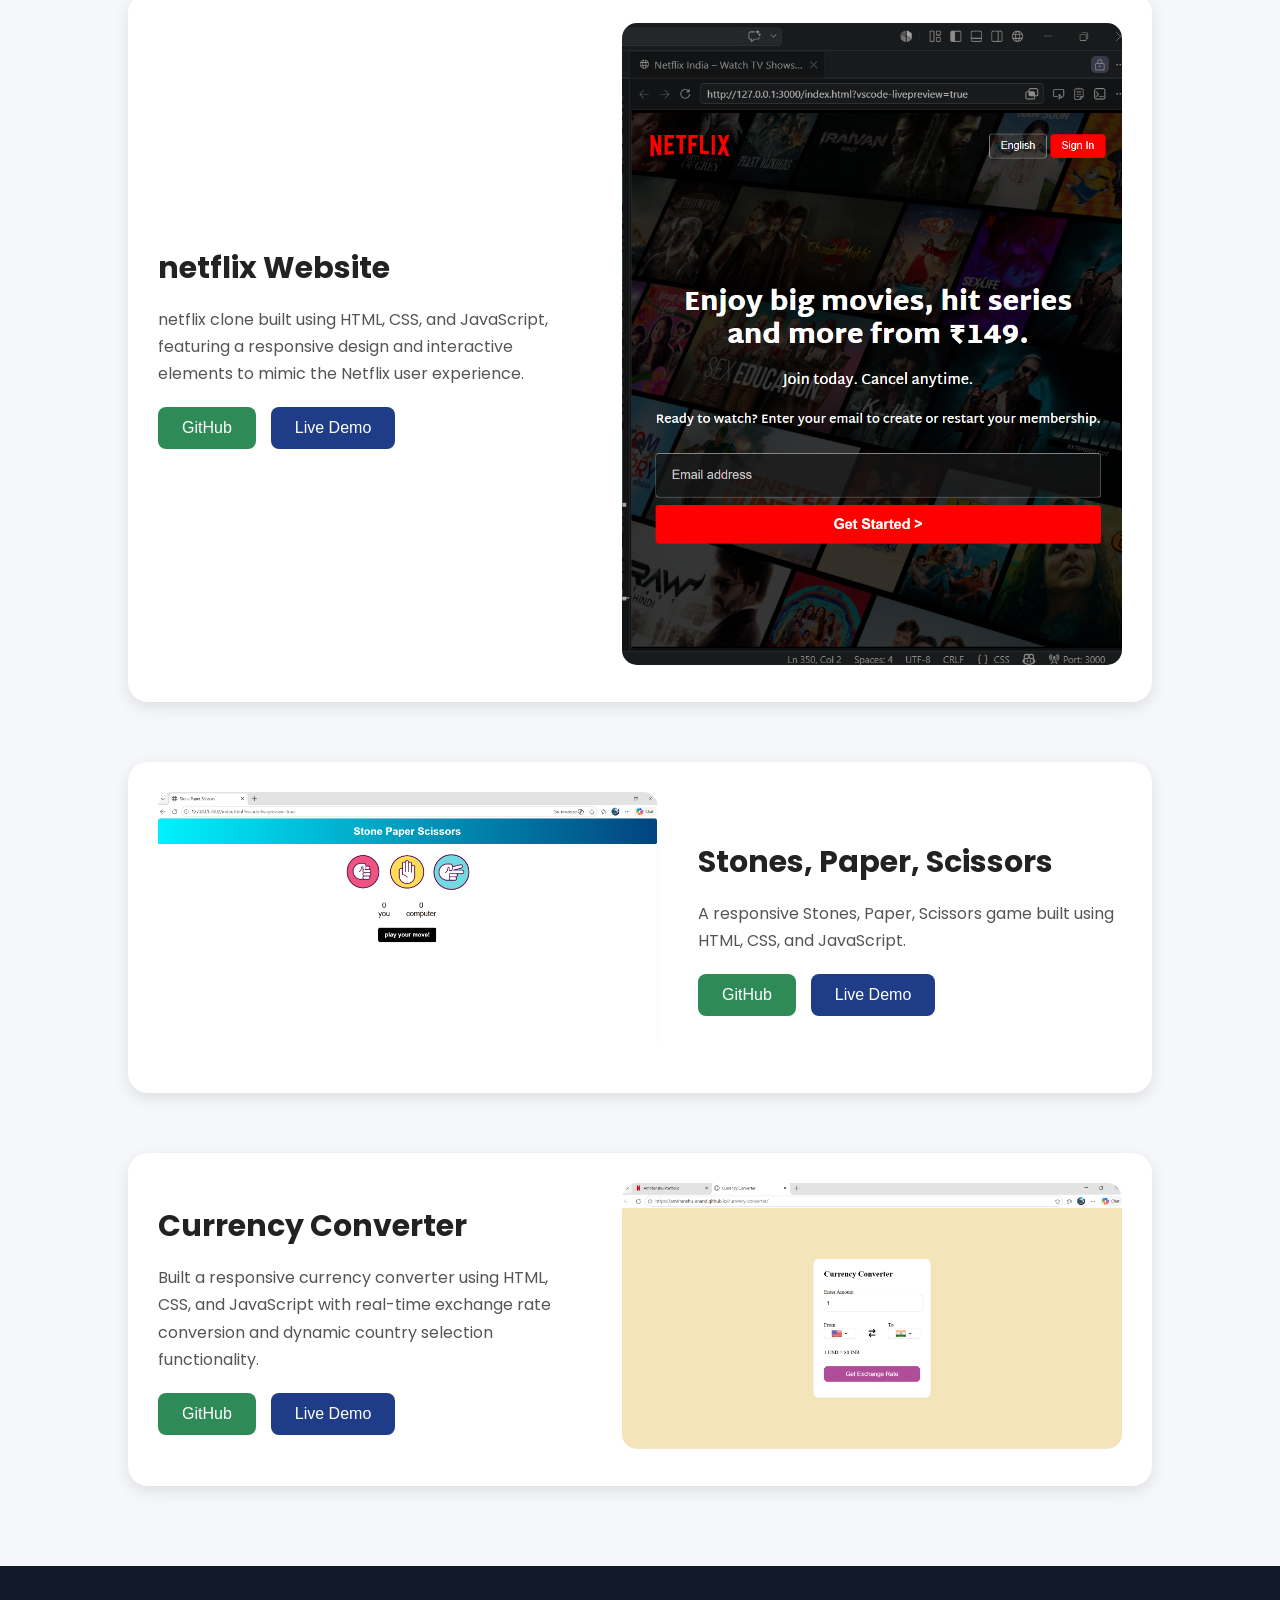
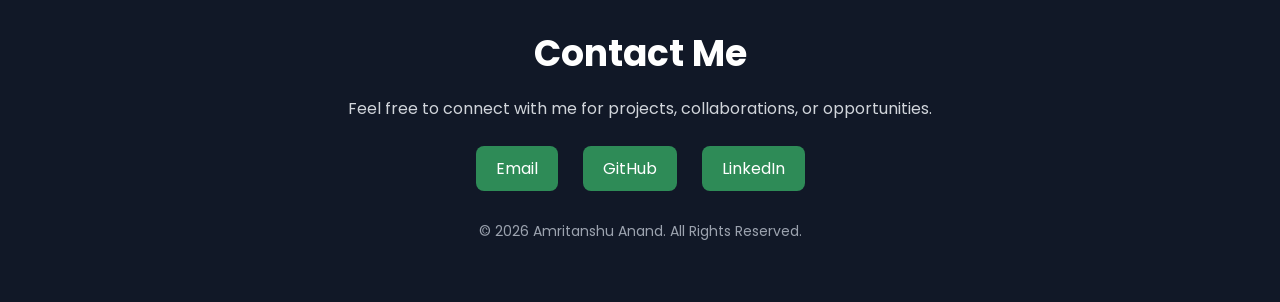
==== commit 9446dffe: "Integrate AI Text Summarizer project into portfolio" ====
--- a/index.html
+++ b/index.html
@@ -72,10 +72,45 @@
         </section>
 
         <!-- Projects Section -->
-        <!-- Projects Section -->
+       
 <section class="projects" id="projects">
 
-    <!-- Project 1 -->
+      <!-- Project 1 -->
+    <div class="project">
+
+        <div class="project-image">
+            <img src="assets/images/AI-TEXT-SUMMARIZER.png"
+                alt="AI TEXT SUMMARIZER">
+        </div>
+
+        <div class="project-info">
+
+            <h2 class="text">AI TEXT SUMMARIZER</h2>
+
+            <p>
+                A responsive Stones, Paper, Scissors game built using
+                HTML, CSS, and JavaScript.
+            </p>
+
+            <div class="project-buttons">
+
+                <button class="btn project-btn"
+                    data-link="https://github.com/AMRITANSHU-ANAND/ai-text-summarizer">
+                    GitHub
+                </button>
+
+                <button class="btn live-btn"
+                    data-link="https://ai-text-summarizer-xi-one.vercel.app/">
+                    Live Demo
+                </button>
+
+            </div>
+
+        </div>
+
+    </div>
+
+    <!-- Project 2 -->
     <div class="project row-reverse">
 
         <div class="project-image">
@@ -109,7 +144,7 @@
 
     </div>
 
-    <!-- Project 2 -->
+    <!-- Project 3 -->
     <div class="project">
 
         <div class="project-image">
@@ -144,7 +179,7 @@
 
     </div>
 
-    <!-- Project 3 -->
+    <!-- Project 4 -->
     <div class="project row-reverse">
 
         <div class="project-image">
